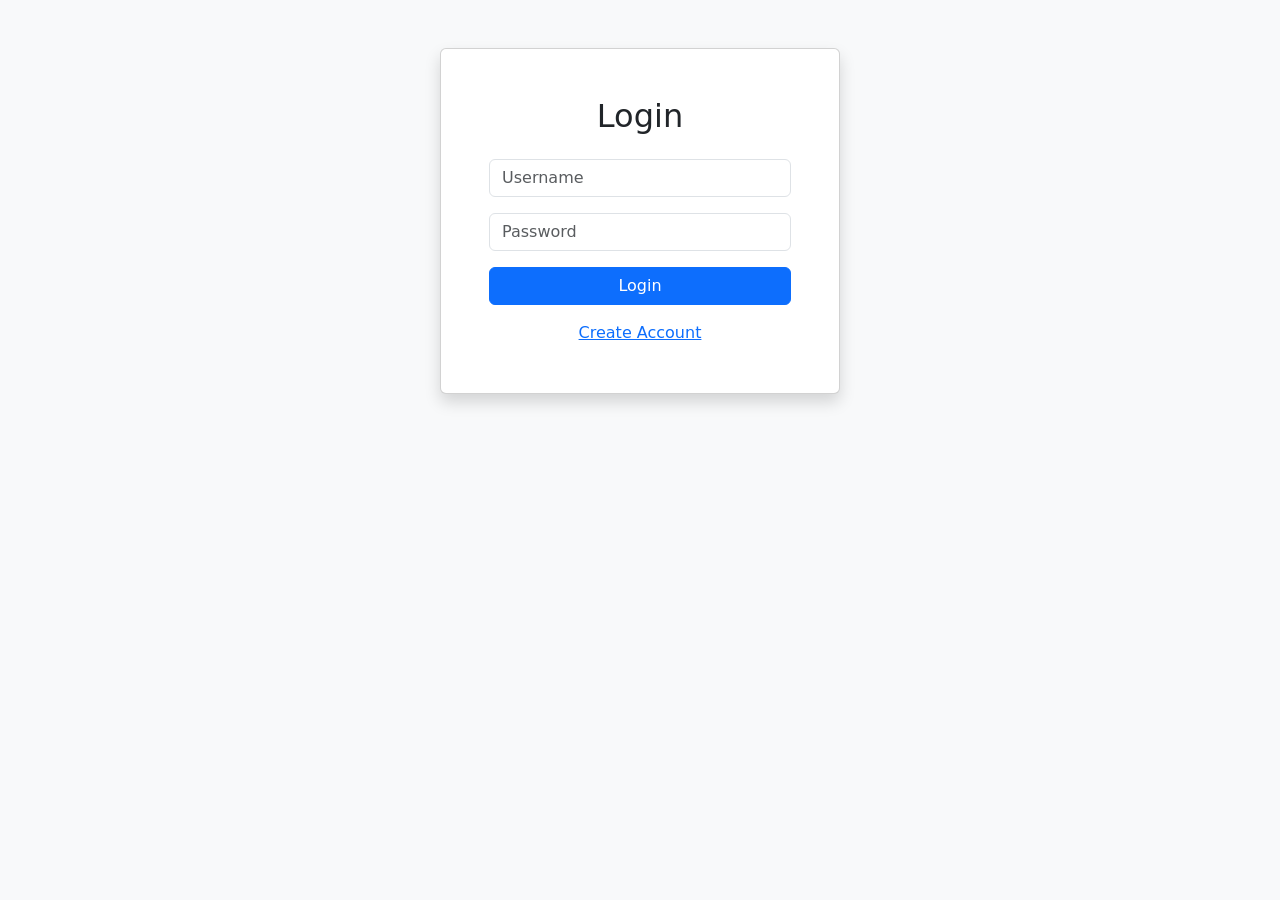
==== templates/login.html @ b604b331 "Added login system" ====
<!DOCTYPE html>
<html lang="en">

<head>

    <meta charset="UTF-8">

    <meta name="viewport"
          content="width=device-width, initial-scale=1.0">

    <title>Login</title>

    <link href="https://cdn.jsdelivr.net/npm/bootstrap@5.3.3/dist/css/bootstrap.min.css"
          rel="stylesheet">

</head>

<body class="bg-light">

<div class="container mt-5">

    <div class="card shadow p-5 mx-auto"
         style="max-width: 400px;">

        <h2 class="text-center mb-4">
            Login
        </h2>

        <form method="POST">

            <input type="text"
                   name="username"
                   class="form-control mb-3"
                   placeholder="Username"
                   required>

            <input type="password"
                   name="password"
                   class="form-control mb-3"
                   placeholder="Password"
                   required>

            <button type="submit"
                    class="btn btn-primary w-100">
                Login
            </button>

        </form>

        <a href="/register"
           class="text-center mt-3 d-block">
           Create Account
        </a>

    </div>

</div>

</body>
</html>
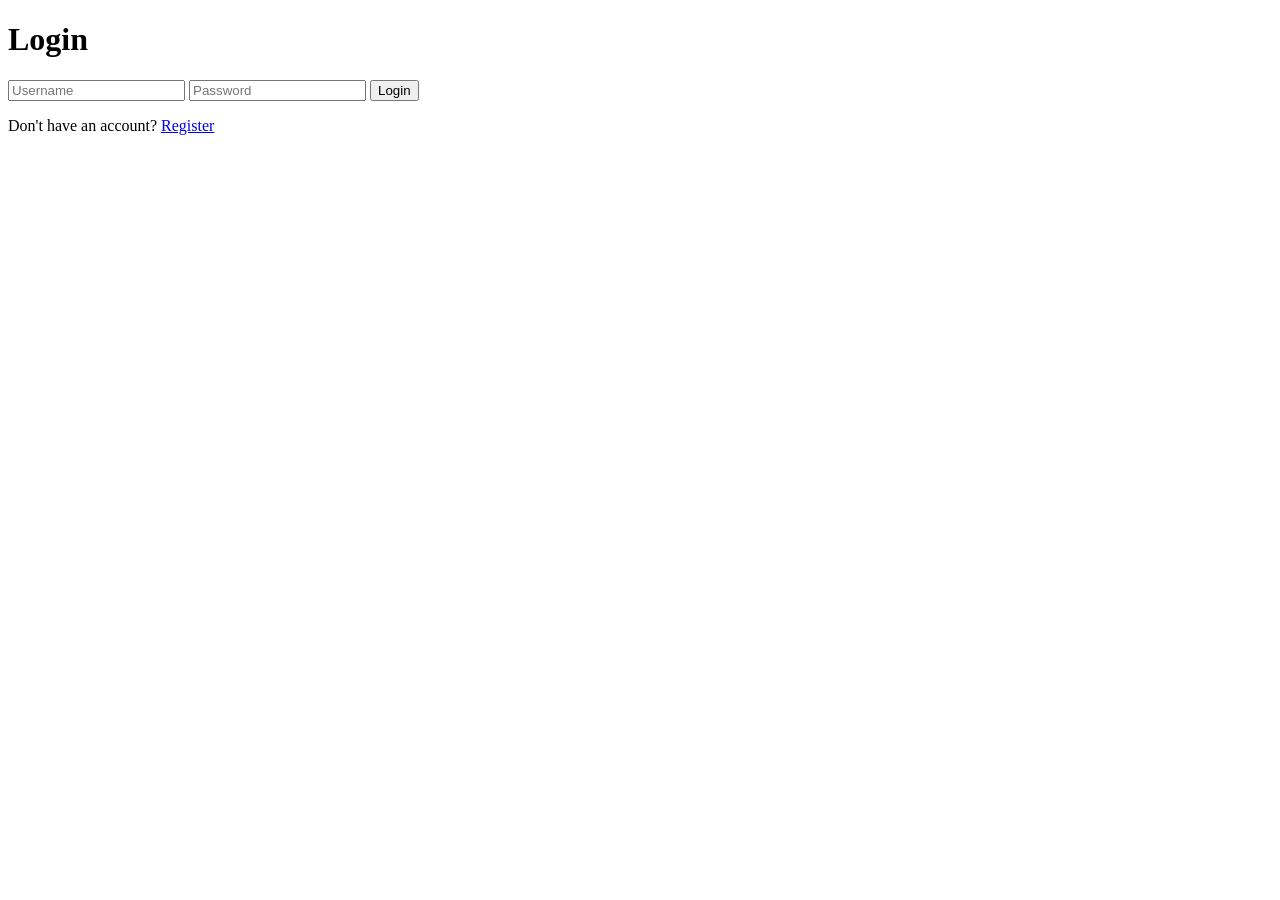
==== commit e27daf28: "Expense tracker with login" ====
--- a/templates/login.html
+++ b/templates/login.html
@@ -1,60 +1,35 @@
 <!DOCTYPE html>
-<html lang="en">
+<html>
 
 <head>
 
-    <meta charset="UTF-8">
-
-    <meta name="viewport"
-          content="width=device-width, initial-scale=1.0">
-
     <title>Login</title>
-
-    <link href="https://cdn.jsdelivr.net/npm/bootstrap@5.3.3/dist/css/bootstrap.min.css"
-          rel="stylesheet">
+    <link rel="stylesheet" href="{{ url_for('static', filename='style.css') }}">
 
 </head>
 
-<body class="bg-light">
+<body>
 
-<div class="container mt-5">
+    <div class="container">
 
-    <div class="card shadow p-5 mx-auto"
-         style="max-width: 400px;">
-
-        <h2 class="text-center mb-4">
-            Login
-        </h2>
+        <h1>Login</h1>
 
         <form method="POST">
 
-            <input type="text"
-                   name="username"
-                   class="form-control mb-3"
-                   placeholder="Username"
-                   required>
+            <input type="text" name="username" placeholder="Username" required>
 
-            <input type="password"
-                   name="password"
-                   class="form-control mb-3"
-                   placeholder="Password"
-                   required>
+            <input type="password" name="password" placeholder="Password" required>
 
-            <button type="submit"
-                    class="btn btn-primary w-100">
-                Login
-            </button>
+            <button type="submit">Login</button>
 
         </form>
 
-        <a href="/register"
-           class="text-center mt-3 d-block">
-           Create Account
-        </a>
+        <p>
+            Don't have an account?
+            <a href="/register">Register</a>
+        </p>
 
     </div>
 
-</div>
-
 </body>
-</html>
+</html>
